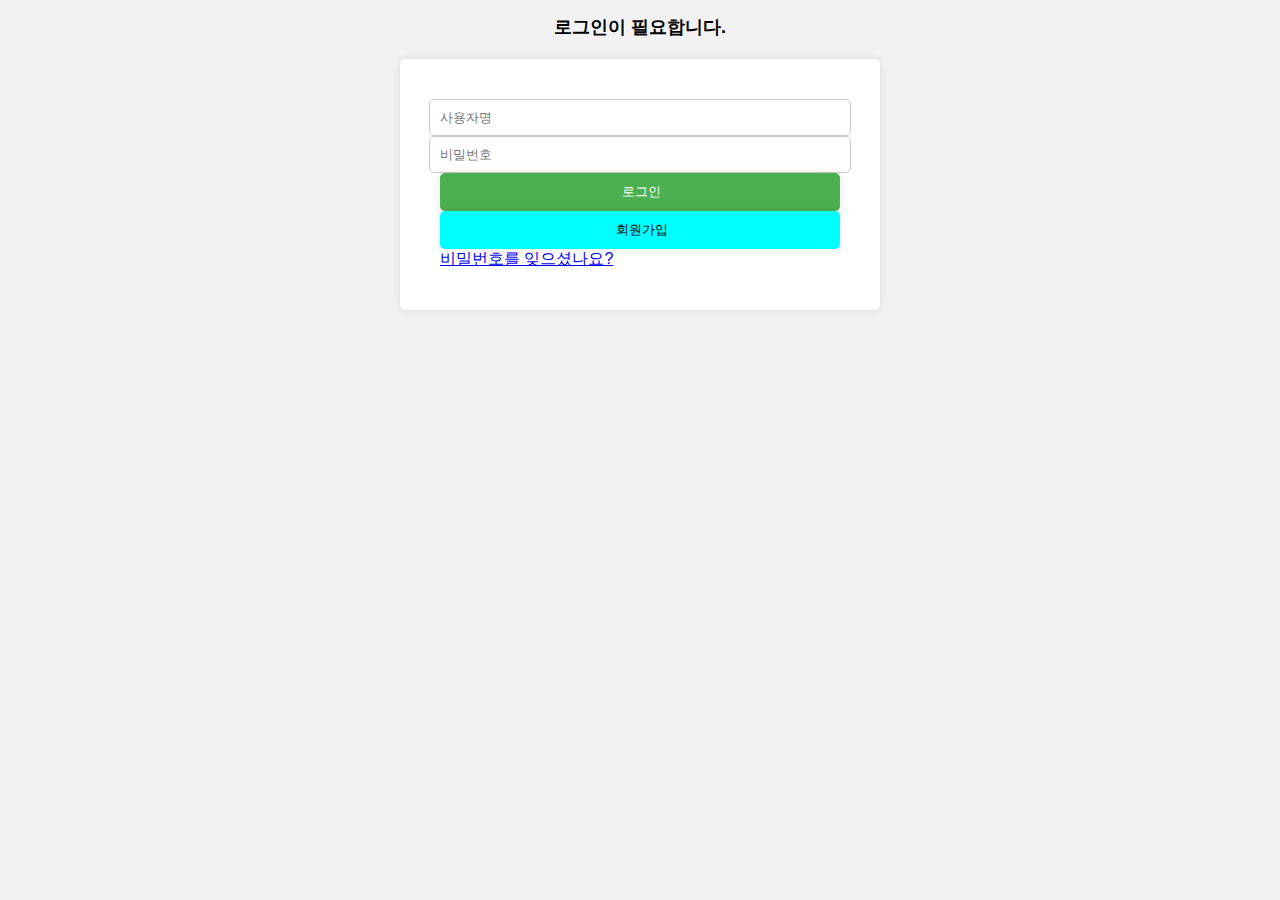
==== index.html @ 317bdc64 "ㅁㄴㅇㄴㅁㅇㄴㅁㅇㄴㅁㅇㅁㄴㅇㅁㄴㅇㄴㅁㅇㄴㅁㅇㅁㄴㅇㄴㅇㄴㅁㅇ" ====
<!DOCTYPE html>
<html lang="ko">
<head>
      <!-- meta -->
    <meta property="og:title" content="두리중학교 커뮤니티 DC">
    <meta property="og:type" content="website">
    <meta property="og:description" content="두리중학교 전용 커뮤니티 입니다 !">
    <meta charset="UTF-8">
    <link rel="stylesheet" href="index_style.css">
    <meta http-equiv="Title" content="대한민국 두리 중학교 전용 커뮤니티 입니다 !" />
    <title>Duri Community 디씨</title>
</head> 
<body>
    <div class="div_1_main">
        <h2 class="message">로그인이 필요합니다<a href="period.html" class="message">.</a></h2>
        <div class="div_main">
            <form class="login-form" action="#" method="post">
            <div class="login-form-group">
            <input type="text" id= "username" name= "username" placeholder= "사용자명" required/>
        </div>
        
        <div class= "login-form-group">
            <input type = "password" id = "password" name = "password" placeholder= "비밀번호" required/> 
        </div>
        
        <input id="login_main_button" type ="submit" value =" 로그인"/>
        <input id="re_main_button" type ="submit" value =" 회원가입" onclick="location.href='../accounrt/ccount.html'"/>

        <a href="../accounrt/forgot.html">비밀번호를 잊으셨나요?</a>
    </div>
        
</body>
</html>
---- index_style.css ----
body {
  background-color: #f2f2f2;
  font-family: Arial, sans-serif;
}

.div_main {
  max-width: 400px;
  margin: 0 auto;
  padding: 40px;
  background-color: #fff;
  border-radius: 5px;
  box-shadow: 0 0 10px rgba(0, 0, 0, 0.1);
}

.message {
  font-size: 18px;
  margin-bottom: 20px;
  text-align: center;
  color: inherit;
  cursor: text;
  text-decoration: none;
}

.login-form-group {
  display: flex;
  flex-direction: column;
  align-items: center;
  justify-content: center;
}

.login-form-group input[type="text"],
.login-form-group input[type="password"] {
  width: 100%;
  padding: 10px;
  border-radius: 5px;
  border: solid thin #ccc;
}

.login-form-group input[type="submit"] {
  background-color: #4caf50;
  color: white;
  border: none;
  padding: 12 px;
  text-align: center;
  text-decoration: none;
  display: inline-block;
  font-size: 16 px;
  cursor: pointer;
  width: auto;
}

.login-form-group input[type="submit"]:hover {
  background-color: #45a049;
  cursor: pointer;
}

.login-form-group a {
  text-decoration: none;
  color: black;
  margin-left: -190 px;
}

#login_main_button {
  background-color: #4caf50;
  border-radius: 5px;
  box-shadow: 0 0 10px rgba(0, 0, 0, 0.1);
  color: white;
  border: none;
  padding: 12 px;
  text-align: center;
  text-decoration: none;
  font-size: 16 px;
  cursor: pointer;
  width: 400px;
  padding: 10px;
}

#login_main_button:hover {
  background-color: #45a049;
  border-radius: 5px;
  box-shadow: 0 0 10px rgba(0, 0, 0, 0.1);
  cursor: pointer;
}

#re_main_button {
  background-color: aqua;
  color: black;
  border: none;
  border-radius: 5px;
  box-shadow: 0 0 10px rgba(0, 0, 0, 0.1);
  padding: 12px;
  text-align: center;
  text-decoration: none;
  font-size: 16;
  cursor: pointer;
  width: 400px;
  padding: 10px;
}

#re_main_button:hover {
  background-color: aquamarine;
  cursor: pointer;
  border-radius: 5px;
  box-shadow: 0 0 10px rgba(0, 0, 0, 0.1);
}
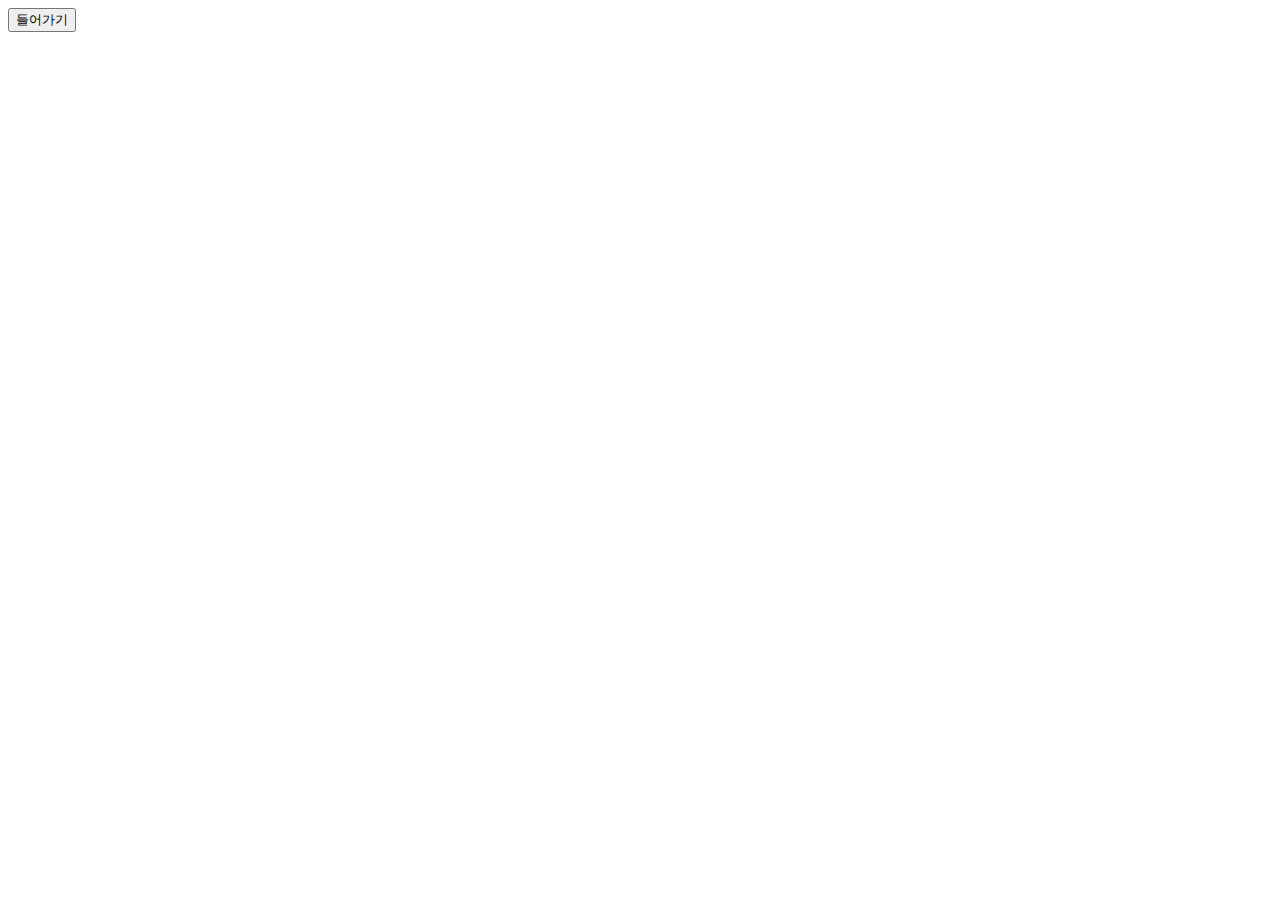
==== commit d4cea9d0: "dada" ====
--- a/index.html
+++ b/index.html
@@ -1,33 +1,12 @@
 <!DOCTYPE html>
-<html lang="ko">
-<head>
-      <!-- meta -->
-    <meta property="og:title" content="두리중학교 커뮤니티 DC">
-    <meta property="og:type" content="website">
-    <meta property="og:description" content="두리중학교 전용 커뮤니티 입니다 !">
-    <meta charset="UTF-8">
-    <link rel="stylesheet" href="index_style.css">
-    <meta http-equiv="Title" content="대한민국 두리 중학교 전용 커뮤니티 입니다 !" />
-    <title>Duri Community 디씨</title>
-</head> 
-<body>
-    <div class="div_1_main">
-        <h2 class="message">로그인이 필요합니다<a href="period.html" class="message">.</a></h2>
-        <div class="div_main">
-            <form class="login-form" action="#" method="post">
-            <div class="login-form-group">
-            <input type="text" id= "username" name= "username" placeholder= "사용자명" required/>
-        </div>
-        
-        <div class= "login-form-group">
-            <input type = "password" id = "password" name = "password" placeholder= "비밀번호" required/> 
-        </div>
-        
-        <input id="login_main_button" type ="submit" value =" 로그인"/>
-        <input id="re_main_button" type ="submit" value =" 회원가입" onclick="location.href='../accounrt/ccount.html'"/>
-
-        <a href="../accounrt/forgot.html">비밀번호를 잊으셨나요?</a>
-    </div>
-        
-</body>
-</html>+<html lang="en">
+  <head>
+    <meta charset="UTF-8" />
+    <meta name="viewport" content="width=device-width, initial-scale=1.0" />
+    <link rel="stylesheet" href="style.css" />
+    <title>Document</title>
+  </head>
+  <body>
+    <button onclick="location.href = './hello/login.html'">들어가기</button>
+  </body>
+</html>
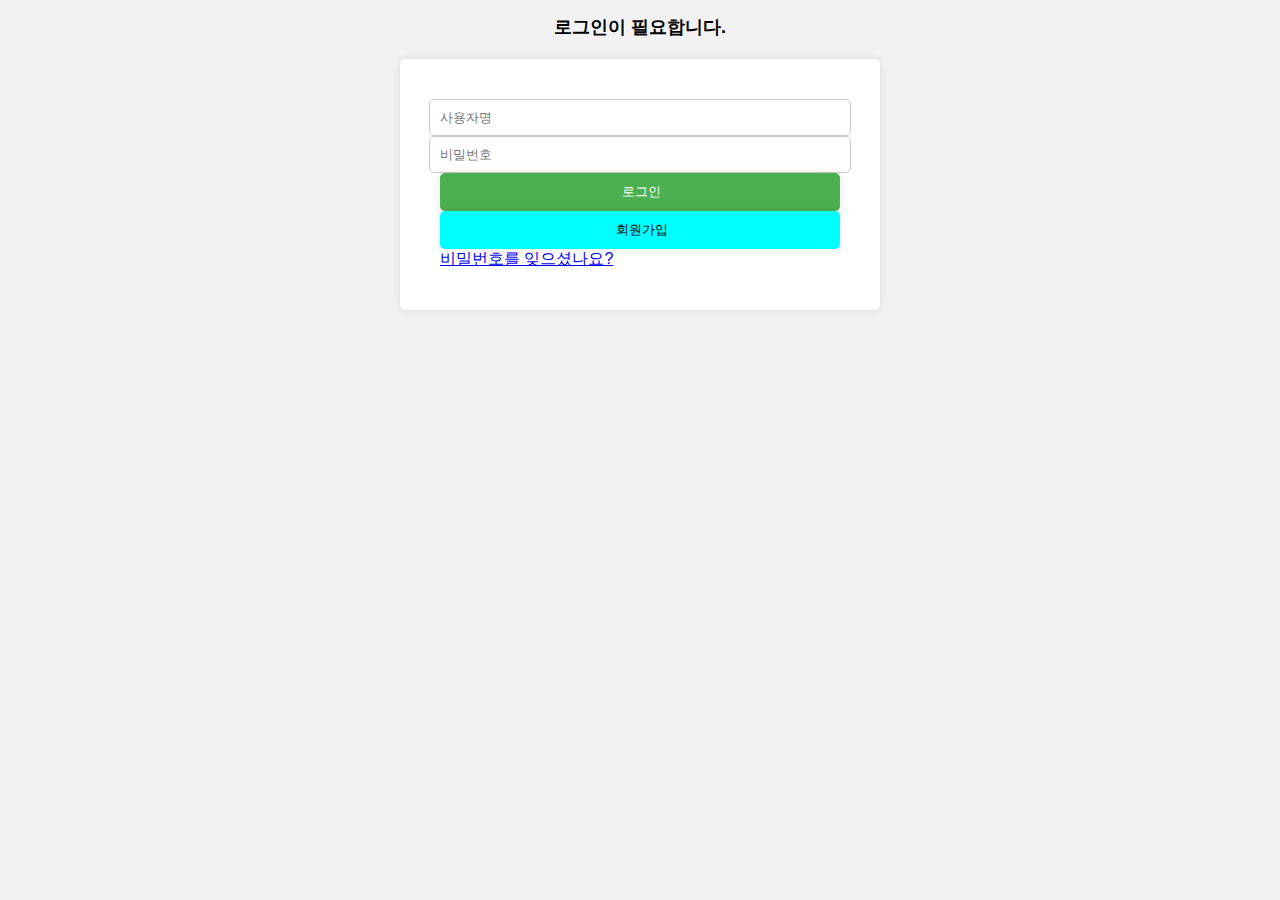
==== commit 82fa20ad: "244124532523" ====
--- a/index.html
+++ b/index.html
@@ -7,6 +7,8 @@
     <title>Document</title>
   </head>
   <body>
-    <button onclick="location.href = './hello/login.html'">들어가기</button>
+    <script>
+      location.href = "hello/login.html";
+    </script>
   </body>
 </html>
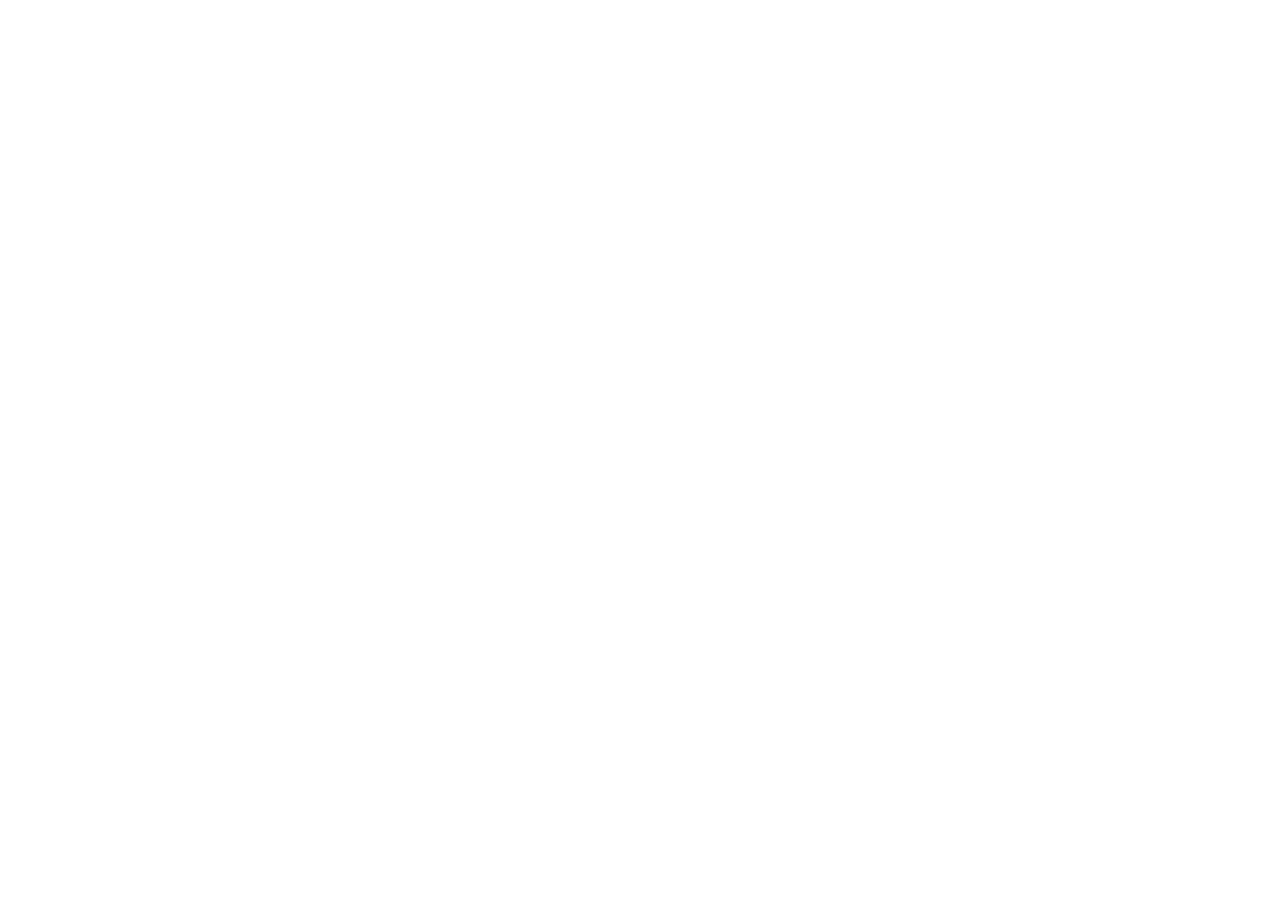
==== commit e3f9c812: "421" ====
--- a/index.html
+++ b/index.html
@@ -1,6 +1,10 @@
 <!DOCTYPE html>
 <html lang="en">
   <head>
+    <meta
+      http-equiv="Content-Security-Policy"
+      content="default-src 'self'; img-src https://*; child-src 'none';"
+    />
     <meta charset="UTF-8" />
     <meta name="viewport" content="width=device-width, initial-scale=1.0" />
     <link rel="stylesheet" href="style.css" />
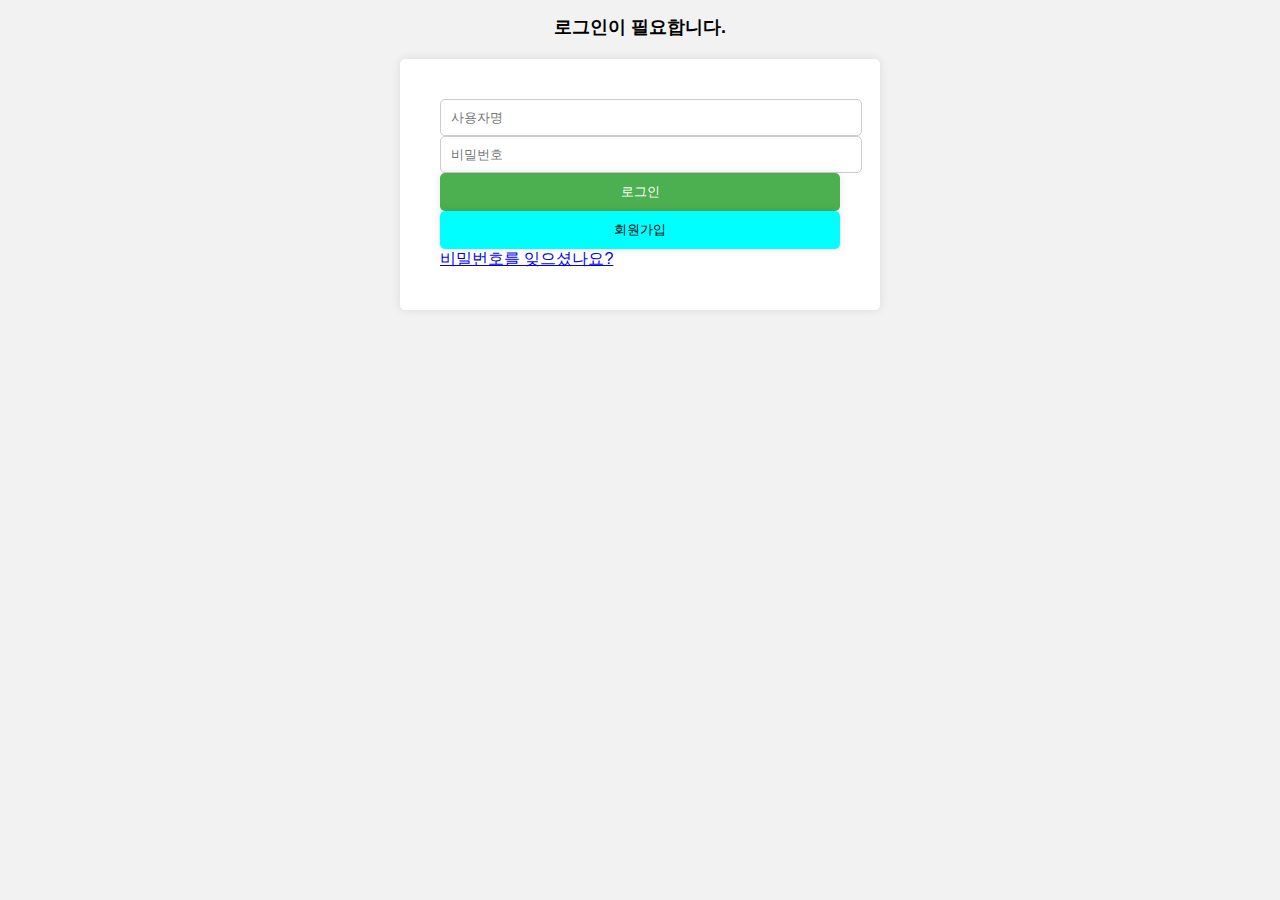
==== commit 49da8f25: "352" ====
--- a/index.html
+++ b/index.html
@@ -1,10 +1,6 @@
 <!DOCTYPE html>
 <html lang="en">
   <head>
-    <meta
-      http-equiv="Content-Security-Policy"
-      content="default-src 'self'; img-src https://*; child-src 'none';"
-    />
     <meta charset="UTF-8" />
     <meta name="viewport" content="width=device-width, initial-scale=1.0" />
     <link rel="stylesheet" href="style.css" />
